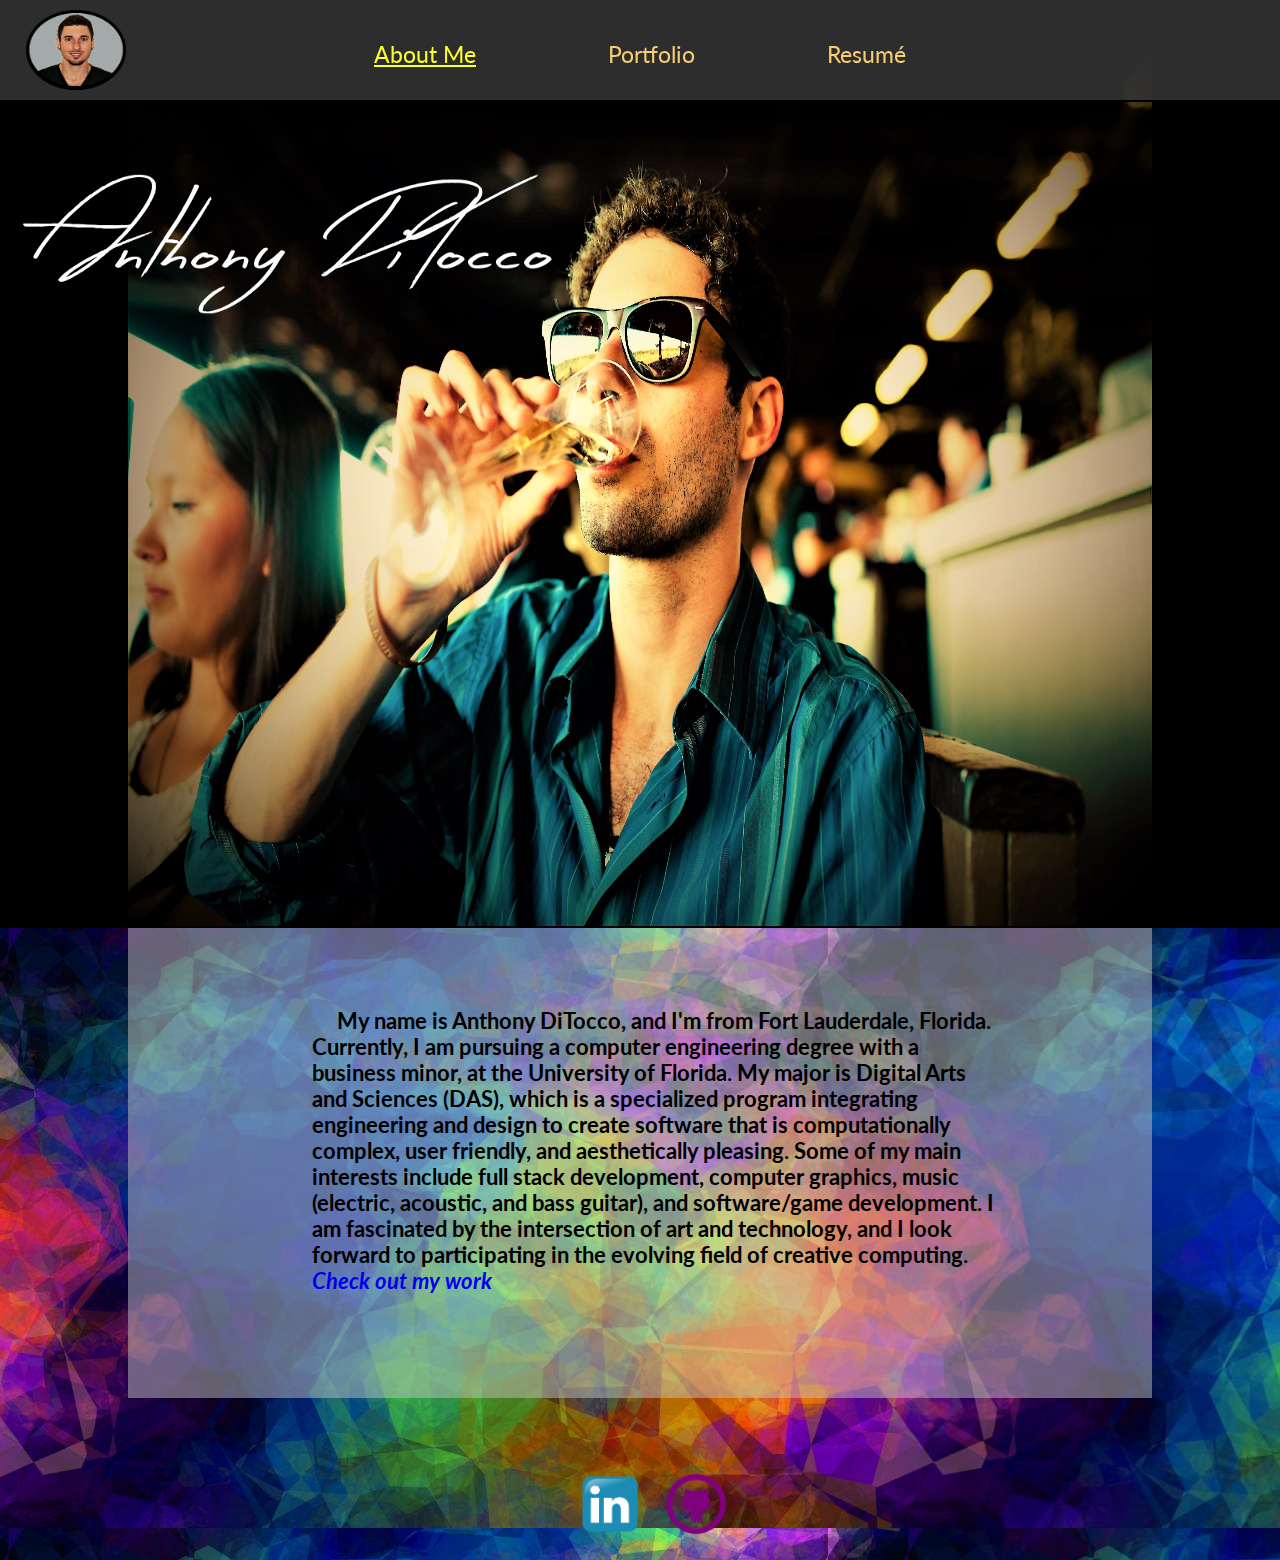
==== index.html @ 0363fcfb "imgs" ====
<html>
<head>  
	<link rel="stylesheet" type="text/css" href="https://fonts.googleapis.com/css?family=Lato">
	<link href="style.css" rel="stylesheet"/>
	<link rel="icon" type="image/png"
     href="images/MeIcon2.png" />
</head>
	<div class="header">
		<img class="iconImg" src="images/MeIcon2.png">
		<a id="aboutLink"class="pageLink" style="color: #FFFF2E;text-decoration: underline;"href="index.html">About Me</a>
		<a id="portLink"class="pageLink" href="portfolio.html">Portfolio</a>
		<a id="resLink"class="pageLink" href="resume.html">Resumé</a>
	</div>
	<div>
		<img src="images/nameWhite.png" style="left:0;margin-left:-2%;margin-top:70px;position:absolute;width:50%;height:35%;">
		<div style="background-color:black; width:100%;padding-top:2%;">
			<div id="picture"></div>
		</div>
		<div id="aboutMeBackground">
			<div class="body" style="margin-top:0px;margin-left: 10%;width:80%;padding-top:3%;padding-bottom:3%;"><!--<img id="me" src="images/meIcon2.png">--><p id="aboutMe" alight="right"> &nbsp; &nbsp; &nbsp;My name is Anthony DiTocco, and I'm from Fort Lauderdale, Florida. Currently, I am pursuing a computer engineering degree with a business minor, at the University of Florida. My major is Digital Arts and Sciences (DAS), which is a specialized program integrating engineering and design to create software that is computationally complex, user friendly, and aesthetically pleasing. Some of my main interests include full stack development, computer graphics, music (electric, acoustic, and bass guitar), and software/game development. I am fascinated by the intersection of art and technology, and I look forward to participating in the evolving field of creative computing. <a href="portfolio.html" style="text-decoration:none"><i>Check out my work</i></a></p><br><br></div>
			<br><br>
			<div style="text-align:center;">
				<br><br><a href="https://www.linkedin.com/in/anthony-ditocco-5b629bb9"><img class="linkedIn" src="images/linkedIn.png"></a><a href="https://github.com/adtiv"><img class="linkedIn" src="images/github.png"></a>
			</div>
		</div>
	</div>
</html>
---- style.css ----
body{
	margin:0;
	padding:0;
	font-family: 'Lato', sans-serif;
}
.header{
	padding-top:40px;
	padding-bottom:10px;
	width: 100%;
	height:50px;
	background-color:rgba(50,50,50,.9);
	border-bottom: 2px solid black;
	position:fixed;
	top:0;
	z-index: 1;
	text-align: center;
}
.pageLink{
	font-size: 145%;
	margin-left: 5%;
	margin-right: 5%;
}
.pageLink:link {
    color: #F7CE74;
    text-decoration: none;
}
/* visited link */
.pageLink:visited {
    color: #F7CE74;
}
/* mouse over link */
.pageLink:hover {
    color: #FFFF2E;
    text-decoration: underline;
}
/*
#aboutLink:hover {
	font-size: 155%;
}
#portLink:hover {
	font-size: 155%;
}
#resLink:hover {
	font-size: 155%;
}
*/
/* selected link */
.pageLink:active {
    color: blue;
}
#gitLink{
	font-weight: bold;
	color:blue;
	margin-left: 48%;
}
#gitLink:link{
	text-decoration: none;
}
#gitLink:hover{
	color: #FFFF2E;
    text-decoration: underline;
}
.body{
	margin-top: 100px;
	background-color:rgba(192,192,192,0.5);
	margin-left: 15%;
	margin-right:15%;
	position:relative;
	font-size:18px;
}
.iconImg{
	position:absolute;
	left:0;
	padding-left:2%;
	margin-top:-30px;
	height:80px;
	width:100px;
}
#aboutMeBackground{
	bottom: 0;
	overflow: auto;
	background-image:url("images/7.jpg");
}
.container{
	position:absolute;
	top:0;
	bottom: 0;
	overflow: auto;
	height: 100%;
	background-image:url("images/background4.jpg");
}
#me{
	padding-top:5%;
	padding-left:25%;
}
#picture{
	margin:auto;
	background-image:url('images/meTrack.JPG');
	width:80%;
	height:100%;
	background-size:100% 100%;
	border-bottom: 2px solid black
}
#aboutMe{
	font-size: 120%;
	font-weight: bold;
	padding-top:2%;
	padding-left: 18%;
	padding-right:15%;
}
#resume{
	padding-top:5%;
	padding-left:20%;
	padding-bottom:5%;
}
.folioHeader{
	font-size: 325%;
	font-family: 'Abril Fatface', sans-serif;
}
.folioPiece{
	border-bottom:2px solid black;
	padding:2%;
	padding-bottom:5%;
	padding-top:5%;
}
#tdPic{
	margin-right: 2%;

}
#description{
	width: 30%;
	position:relative;
	float:right;
}
#caPic{
	margin-left: 3%;
}
#cbcPic{
	margin-left: 3%;
}
#description2{
	padding-left:5%;
	width: 45%;
	position:relative;
	display: inline-block;
}
#art{
	display:inline-block;
	margin-left: 75%;
	margin-top:-35%;
}
.codeLink{
	color: blue;
}
.linkedIn{
	width:60px;
	height:60px;
	padding-left: 2%;
	text-align: center;
	margin-bottom: 2%;
}
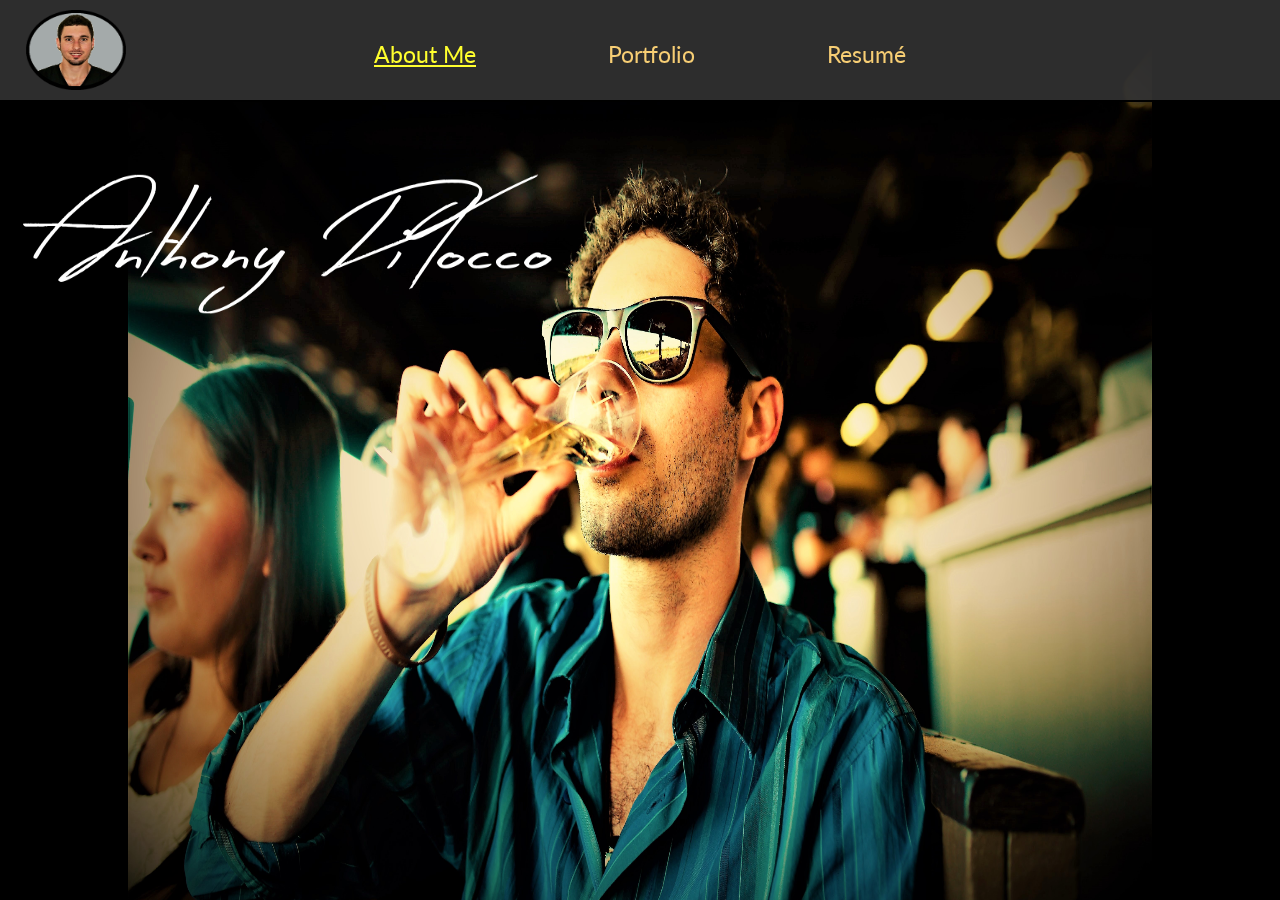
==== commit e1bedc9f: "aesthetics" ====
--- a/index.html
+++ b/index.html
@@ -11,7 +11,7 @@
 		<a id="portLink"class="pageLink" href="portfolio.html">Portfolio</a>
 		<a id="resLink"class="pageLink" href="resume.html">Resumé</a>
 	</div>
-	<div>
+	<div id="containerHome">
 		<img src="images/nameWhite.png" style="left:0;margin-left:-2%;margin-top:70px;position:absolute;width:50%;height:35%;">
 		<div style="background-color:black; width:100%;padding-top:2%;">
 			<div id="picture"></div>
--- a/style.css
+++ b/style.css
@@ -89,6 +89,13 @@
 	height: 100%;
 	background-image:url("images/background4.jpg");
 }
+#containerHome{
+	position:absolute;
+	top:0;
+	bottom: 0;
+	overflow: auto;
+	height: 100%;	
+}
 #me{
 	padding-top:5%;
 	padding-left:25%;
@@ -122,6 +129,13 @@
 	padding:2%;
 	padding-bottom:5%;
 	padding-top:5%;
+}
+.subFolioCategory{
+	font-family: 'Abril Fatface', sans-serif;
+	margin-left: 5%;
+	font-size: 250%;
+	color:rgb(10,10,30);
+	font-weight: bold;
 }
 #tdPic{
 	margin-right: 2%;
@@ -157,5 +171,5 @@
 	height:60px;
 	padding-left: 2%;
 	text-align: center;
-	margin-bottom: 2%;
+	margin-bottom: 1%;
 }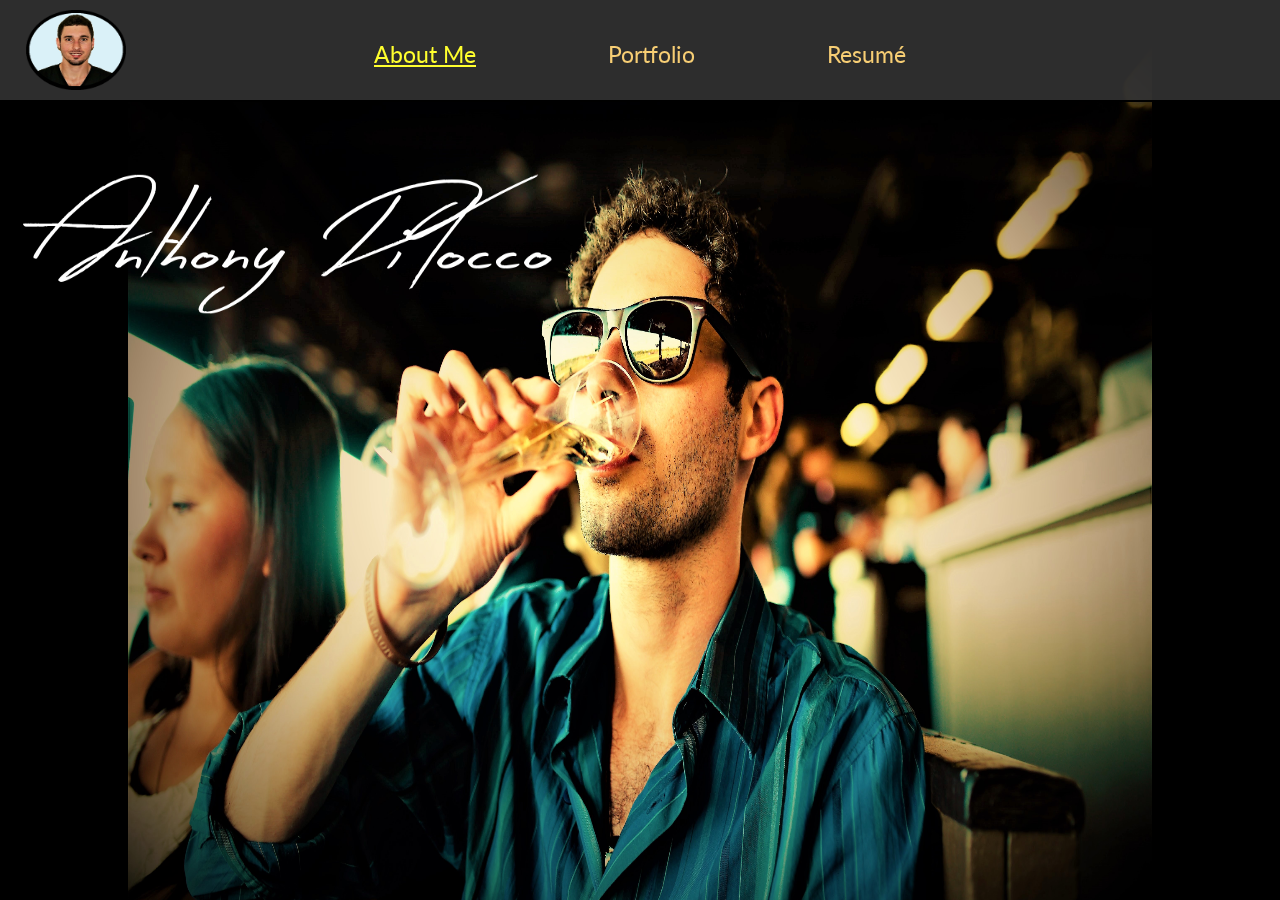
==== commit 2880fbfe: "mobile test" ====
--- a/index.html
+++ b/index.html
@@ -3,10 +3,10 @@
 	<link rel="stylesheet" type="text/css" href="https://fonts.googleapis.com/css?family=Lato">
 	<link href="style.css" rel="stylesheet"/>
 	<link rel="icon" type="image/png"
-     href="images/MeIcon2.png" />
+     href="images/MeIcon.png" />
 </head>
 	<div class="header">
-		<img class="iconImg" src="images/MeIcon2.png">
+		<img class="iconImg" src="images/MeIcon.png">
 		<a id="aboutLink"class="pageLink" style="color: #FFFF2E;text-decoration: underline;"href="index.html">About Me</a>
 		<a id="portLink"class="pageLink" href="portfolio.html">Portfolio</a>
 		<a id="resLink"class="pageLink" href="resume.html">Resumé</a>
@@ -20,7 +20,7 @@
 			<div class="body" style="margin-top:0px;margin-left: 10%;width:80%;padding-top:3%;padding-bottom:3%;"><!--<img id="me" src="images/meIcon2.png">--><p id="aboutMe" alight="right"> &nbsp; &nbsp; &nbsp;My name is Anthony DiTocco, and I'm from Fort Lauderdale, Florida. Currently, I am pursuing a computer engineering degree with a business minor, at the University of Florida. My major is Digital Arts and Sciences (DAS), which is a specialized program integrating engineering and design to create software that is computationally complex, user friendly, and aesthetically pleasing. Some of my main interests include full stack development, computer graphics, music (electric, acoustic, and bass guitar), and software/game development. I am fascinated by the intersection of art and technology, and I look forward to participating in the evolving field of creative computing. <a href="portfolio.html" style="text-decoration:none"><i>Check out my work</i></a></p><br><br></div>
 			<br><br>
 			<div style="text-align:center;">
-				<br><br><a href="https://www.linkedin.com/in/anthony-ditocco-5b629bb9"><img class="linkedIn" src="images/linkedIn.png"></a><a href="https://github.com/adtiv"><img class="linkedIn" src="images/github.png"></a>
+				<br><br><a href="https://github.com/adtiv"><img class="linkedIn" src="images/github.png"></a><a href="https://www.linkedin.com/in/anthony-ditocco-5b629bb9"><img class="linkedIn" src="images/linkedIn.png"></a>
 			</div>
 		</div>
 	</div>
--- a/style.css
+++ b/style.css
@@ -121,21 +121,56 @@
 	padding-bottom:5%;
 }
 .folioHeader{
-	font-size: 325%;
-	font-family: 'Abril Fatface', sans-serif;
+	font-family: 'Abril Fatface', cursive;
+	font-size: 400%;
+}
+.headerBreak { 
+  border: 0; 
+  height: 35px; 
+  border-style: solid; 
+  border-color: #8c8c8c; 
+  border-width: 2px 0 0 0; 
+  border-radius: 20px; 
+} 
+.headerBreak:before { 
+  display: block; 
+  content: ""; 
+  height: 35px; 
+  margin-top: -31px; 
+  border-style: solid; 
+  border-color: #8c8c8c; 
+  border-width: 0 0 2px 0; 
+  border-radius: 20px; 
+}
+.subHeaderBreak{
+  margin-top: -90px;
+  margin-bottom: 5%;
+  width: 50%;
+  float: left;
+  border: 0;
+  border-top: 2px solid #8c8c8c;
+  border-bottom: 2px solid #8c8c8c;;
+  box-shadow: 0 0 10px 1px black;
 }
 .folioPiece{
-	border-bottom:2px solid black;
+	font-weight: bold;
+	border-bottom:1px solid black;
+	font-size: 120%;
 	padding:2%;
 	padding-bottom:5%;
 	padding-top:5%;
 }
 .subFolioCategory{
-	font-family: 'Abril Fatface', sans-serif;
-	margin-left: 5%;
-	font-size: 250%;
-	color:rgb(10,10,30);
-	font-weight: bold;
+	font-family: 'Pacifico', cursive;
+	margin-left: 1%;
+	margin-top: 0;
+	font-size: 280%;
+	color:rgb(10,10,35);
+	font-weight: bold;
+}
+.codeUsed{
+	color:rgb(10,10,55);
+
 }
 #tdPic{
 	margin-right: 2%;
@@ -172,4 +207,16 @@
 	padding-left: 2%;
 	text-align: center;
 	margin-bottom: 1%;
-}+}
+canvas{
+  left:0;
+  position:absolute;
+  width: 100%;
+  height: 100%;
+  margin-left: -32%;
+  border:5px solid rgba(255,255,255,0.1);
+  box-shadow:inset 0 0 100px #4162a9;
+  transform:translateZ(0);
+}
+
+
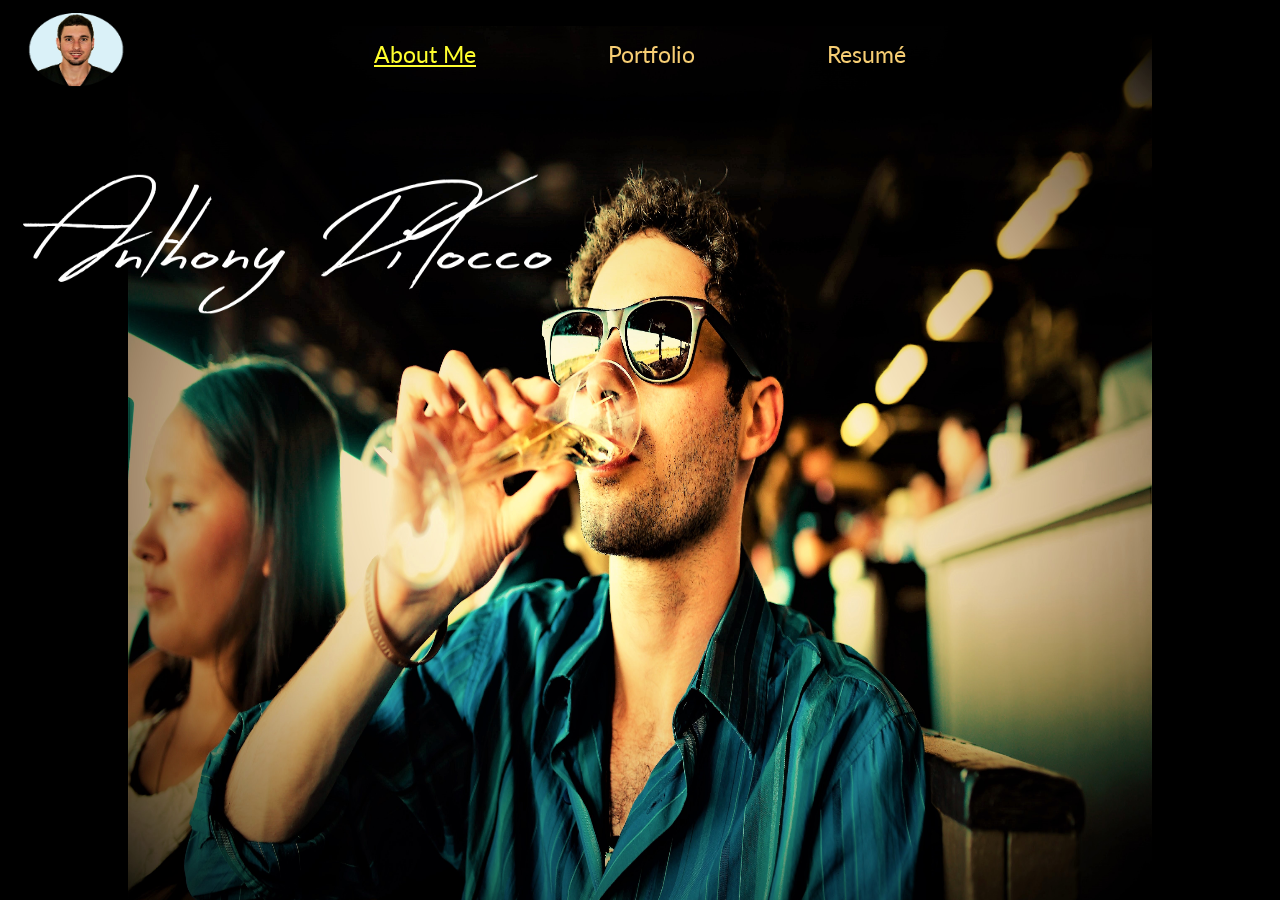
==== commit 52943d9d: "fiti" ====
--- a/index.html
+++ b/index.html
@@ -5,7 +5,7 @@
 	<link rel="icon" type="image/png"
      href="images/MeIcon.png" />
 </head>
-	<div class="header">
+	<div id="firstHeader">
 		<img class="iconImg" src="images/MeIcon.png">
 		<a id="aboutLink"class="pageLink" style="color: #FFFF2E;text-decoration: underline;"href="index.html">About Me</a>
 		<a id="portLink"class="pageLink" href="portfolio.html">Portfolio</a>
--- a/style.css
+++ b/style.css
@@ -15,6 +15,17 @@
 	z-index: 1;
 	text-align: center;
 }
+#firstHeader{
+	padding-top:40px;
+	padding-bottom:10px;
+	width: 100%;
+	height:50px;
+	background-color:rgba(50,50,50,0);
+	position:fixed;
+	top:0;
+	z-index: 1;
+	text-align: center;
+}
 .pageLink{
 	font-size: 145%;
 	margin-left: 5%;
@@ -125,25 +136,13 @@
 	font-size: 400%;
 }
 .headerBreak { 
-  border: 0; 
-  height: 35px; 
-  border-style: solid; 
-  border-color: #8c8c8c; 
-  border-width: 2px 0 0 0; 
-  border-radius: 20px; 
+ border : 0;
+  height: 3px; 
+  background-image: linear-gradient(to right, rgba(0, 0, 0, 0), rgba(0, 0, 0, 0.75), rgba(0, 0, 0, 0)); 
 } 
-.headerBreak:before { 
-  display: block; 
-  content: ""; 
-  height: 35px; 
-  margin-top: -31px; 
-  border-style: solid; 
-  border-color: #8c8c8c; 
-  border-width: 0 0 2px 0; 
-  border-radius: 20px; 
-}
+
 .subHeaderBreak{
-  margin-top: -90px;
+  margin-top: -85px;
   margin-bottom: 5%;
   width: 50%;
   float: left;
@@ -153,6 +152,7 @@
   box-shadow: 0 0 10px 1px black;
 }
 .folioPiece{
+	text-align: center;
 	font-weight: bold;
 	border-bottom:1px solid black;
 	font-size: 120%;
@@ -161,10 +161,11 @@
 	padding-top:5%;
 }
 .subFolioCategory{
+	text-align: left;
 	font-family: 'Pacifico', cursive;
 	margin-left: 1%;
 	margin-top: 0;
-	font-size: 280%;
+	font-size: 250%;
 	color:rgb(10,10,35);
 	font-weight: bold;
 }
@@ -181,12 +182,11 @@
 	position:relative;
 	float:right;
 }
-#caPic{
+.caPic{
 	margin-left: 3%;
-}
-#cbcPic{
-	margin-left: 3%;
-}
+	border:2px solid black;
+}
+
 #description2{
 	padding-left:5%;
 	width: 45%;
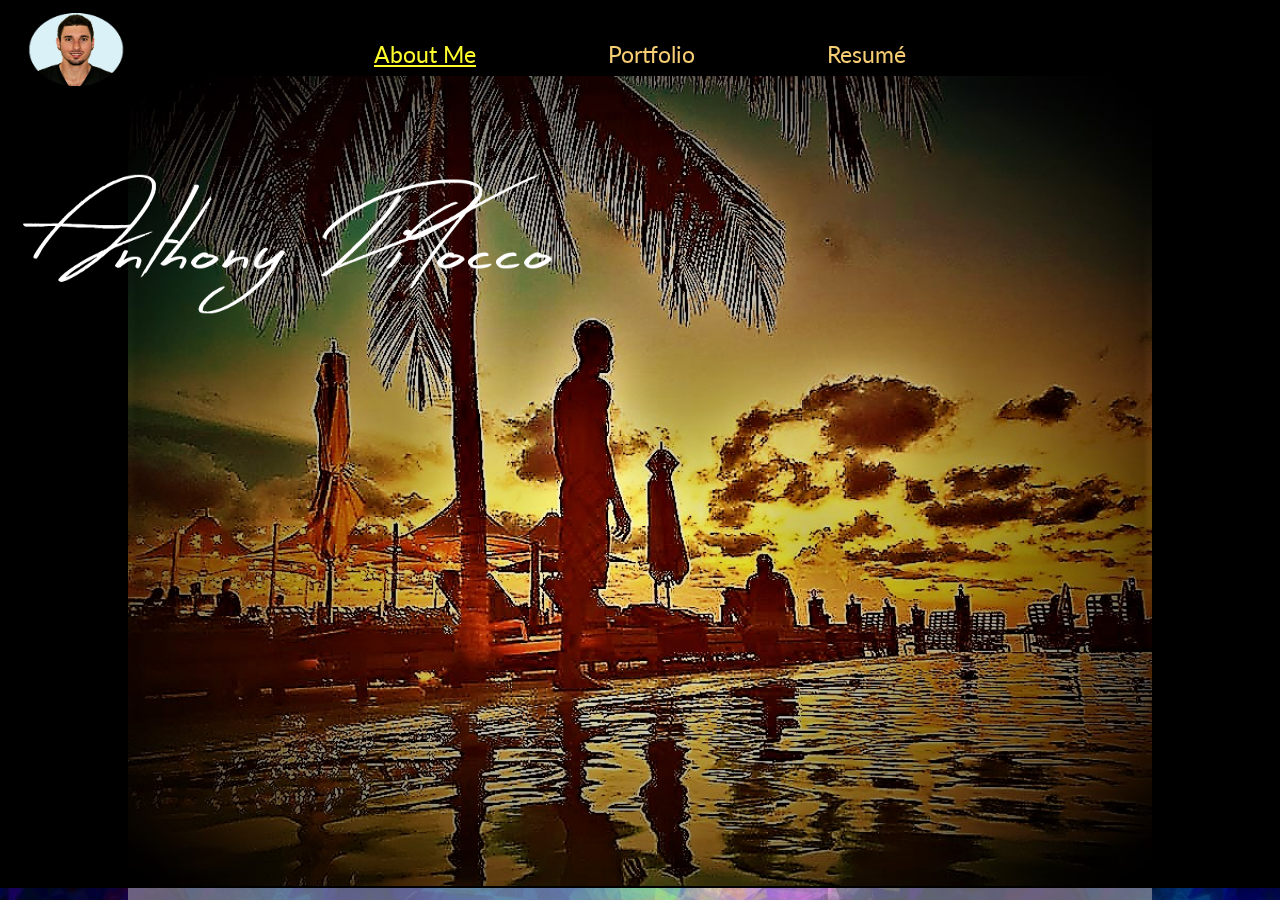
==== commit c755aaa8: "google analytics" ====
--- a/index.html
+++ b/index.html
@@ -4,6 +4,16 @@
 	<link href="style.css" rel="stylesheet"/>
 	<link rel="icon" type="image/png"
      href="images/MeIcon.png" />
+	<script>
+	  (function(i,s,o,g,r,a,m){i['GoogleAnalyticsObject']=r;i[r]=i[r]||function(){
+	  (i[r].q=i[r].q||[]).push(arguments)},i[r].l=1*new Date();a=s.createElement(o),
+	  m=s.getElementsByTagName(o)[0];a.async=1;a.src=g;m.parentNode.insertBefore(a,m)
+	  })(window,document,'script','https://www.google-analytics.com/analytics.js','ga');
+
+	  ga('create', 'UA-90130633-1', 'auto');
+	  ga('send', 'pageview');
+
+	</script>
 </head>
 	<div id="firstHeader">
 		<img class="iconImg" src="images/MeIcon.png">
--- a/style.css
+++ b/style.css
@@ -8,7 +8,7 @@
 	padding-bottom:10px;
 	width: 100%;
 	height:50px;
-	background-color:rgba(50,50,50,.9);
+	background-color:rgba(50,50,50,.95);
 	border-bottom: 2px solid black;
 	position:fixed;
 	top:0;
@@ -113,10 +113,11 @@
 }
 #picture{
 	margin:auto;
-	background-image:url('images/meTrack.JPG');
+	background-image:url('images/MePool2.jpg');
 	width:80%;
-	height:100%;
+	height:90%;
 	background-size:100% 100%;
+	margin-top: 50px;
 	border-bottom: 2px solid black
 }
 #aboutMe{
@@ -128,21 +129,25 @@
 }
 #resume{
 	padding-top:5%;
-	padding-left:20%;
 	padding-bottom:5%;
+}
+#resumeBody{
+	text-align: center;
 }
 .folioHeader{
 	font-family: 'Abril Fatface', cursive;
+	font-family: 'Fontdiner Swanky', cursive;
 	font-size: 400%;
 }
 .headerBreak { 
- border : 0;
+  margin-top: -15px;
+  border : 0;
   height: 3px; 
   background-image: linear-gradient(to right, rgba(0, 0, 0, 0), rgba(0, 0, 0, 0.75), rgba(0, 0, 0, 0)); 
 } 
 
 .subHeaderBreak{
-  margin-top: -85px;
+  margin-top: -60px;
   margin-bottom: 5%;
   width: 50%;
   float: left;
@@ -165,7 +170,7 @@
 	font-family: 'Pacifico', cursive;
 	margin-left: 1%;
 	margin-top: 0;
-	font-size: 250%;
+	font-size: 225%;
 	color:rgb(10,10,35);
 	font-weight: bold;
 }
@@ -208,15 +213,5 @@
 	text-align: center;
 	margin-bottom: 1%;
 }
-canvas{
-  left:0;
-  position:absolute;
-  width: 100%;
-  height: 100%;
-  margin-left: -32%;
-  border:5px solid rgba(255,255,255,0.1);
-  box-shadow:inset 0 0 100px #4162a9;
-  transform:translateZ(0);
-}
-
-
+
+
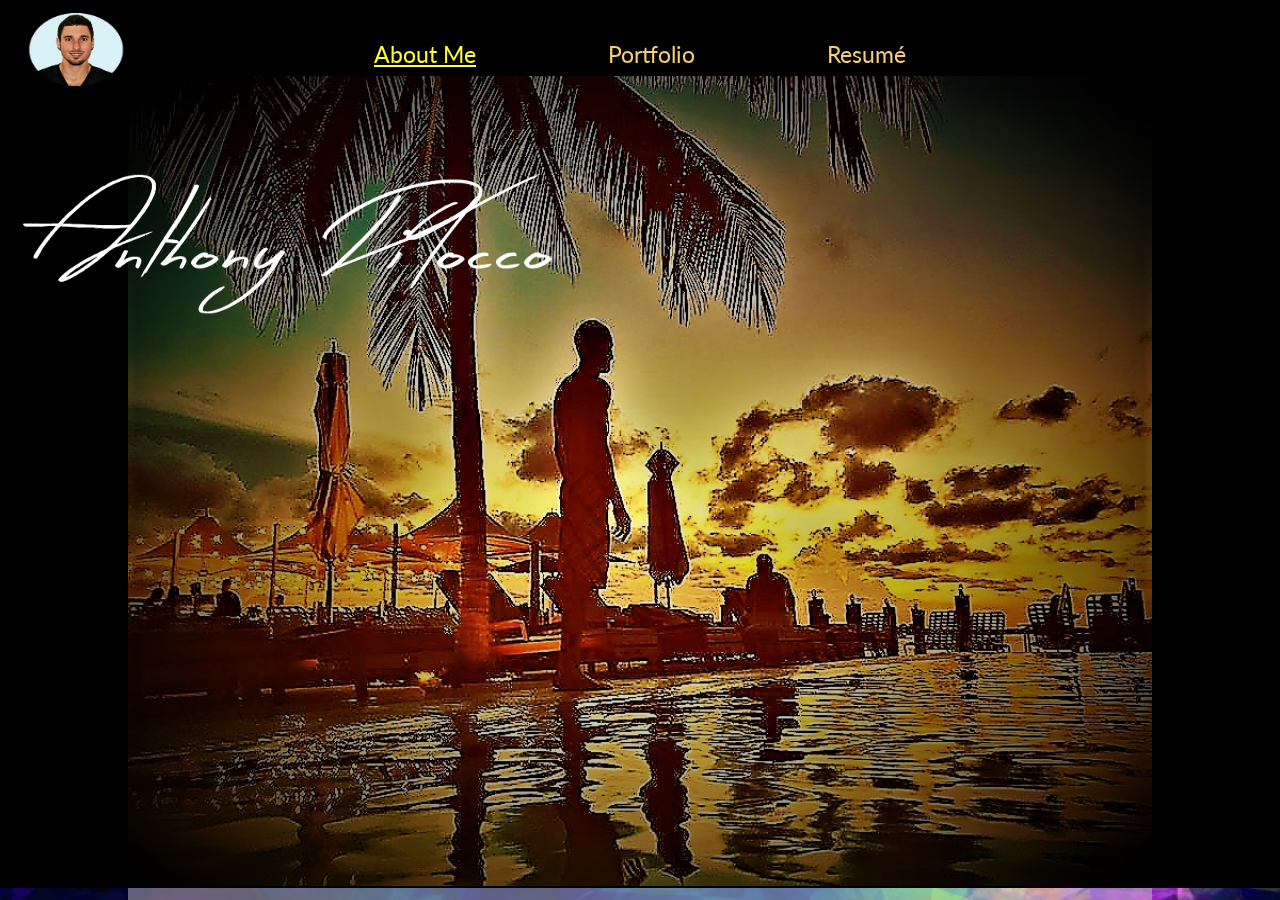
==== commit a58a304b: "update description" ====
--- a/index.html
+++ b/index.html
@@ -12,22 +12,26 @@
 
 	  ga('create', 'UA-90130633-1', 'auto');
 	  ga('send', 'pageview');
-
+	  
+	  var isIE = /*@cc_on!@*/false || !!document.documentMode;
+	  if(isIE){
+	  	alert("This site is not optimized for IE, please use a different browser");
+	  }
 	</script>
 </head>
 	<div id="firstHeader">
 		<img class="iconImg" src="images/MeIcon.png">
-		<a id="aboutLink"class="pageLink" style="color: #FFFF2E;text-decoration: underline;"href="index.html">About Me</a>
-		<a id="portLink"class="pageLink" href="portfolio.html">Portfolio</a>
-		<a id="resLink"class="pageLink" href="resume.html">Resumé</a>
+		<a id="aboutLink" class="pageLink" style="color: #FFFF2E;text-decoration: underline;" href="index.html">About Me</a>
+		<a id="portLink" class="pageLink" href="portfolio.html">Portfolio</a>
+		<a id="resLink" class="pageLink" href="resume.html">Resumé</a>
 	</div>
 	<div id="containerHome">
-		<img src="images/nameWhite.png" style="left:0;margin-left:-2%;margin-top:70px;position:absolute;width:50%;height:35%;">
-		<div style="background-color:black; width:100%;padding-top:2%;">
+		<img src="images/nameWhite.png" id="nameText">
+		<div id="homePicDiv">
 			<div id="picture"></div>
 		</div>
 		<div id="aboutMeBackground">
-			<div class="body" style="margin-top:0px;margin-left: 10%;width:80%;padding-top:3%;padding-bottom:3%;"><!--<img id="me" src="images/meIcon2.png">--><p id="aboutMe" alight="right"> &nbsp; &nbsp; &nbsp;My name is Anthony DiTocco, and I'm from Fort Lauderdale, Florida. Currently, I am pursuing a computer engineering degree with a business minor, at the University of Florida. My major is Digital Arts and Sciences (DAS), which is a specialized program integrating engineering and design to create software that is computationally complex, user friendly, and aesthetically pleasing. Some of my main interests include full stack development, computer graphics, music (electric, acoustic, and bass guitar), and software/game development. I am fascinated by the intersection of art and technology, and I look forward to participating in the evolving field of creative computing. <a href="portfolio.html" style="text-decoration:none"><i>Check out my work</i></a></p><br><br></div>
+			<div class="body" style="margin-top:0px;margin-left: 10%;width:80%;padding-top:3%;padding-bottom:3%;"><!--<img id="me" src="images/meIcon2.png">--><p id="aboutMe" alight="right"> &nbsp; &nbsp; &nbsp;My name is Anthony DiTocco, and I'm from Fort Lauderdale, Florida. I recently graduated from University of Florida's CISE department, with a minor in Business Administration. My major is called Digital Arts and Sciences (DAS), which is a specialized program integrating engineering and design to create software that is computationally complex, user friendly, and aesthetically pleasing. Some of my main interests include full stack software/game development, computer graphics, music (electric, acoustic, and bass guitar), and human computer interaction. I am fascinated by the intersection of art and technology, and I look forward to participating in the evolving field of creative computing. <a href="portfolio.html" style="text-decoration:none"><i>Check out my work</i></a></p><br><br></div>
 			<br><br>
 			<div style="text-align:center;">
 				<br><br><a href="https://github.com/adtiv"><img class="linkedIn" src="images/github.png"></a><a href="https://www.linkedin.com/in/anthony-ditocco-5b629bb9"><img class="linkedIn" src="images/linkedIn.png"></a>
--- a/style.css
+++ b/style.css
@@ -71,6 +71,14 @@
 	color: #FFFF2E;
     text-decoration: underline;
 }
+#nameText{
+	left:0;
+	margin-left:-2%;
+	margin-top:70px;
+	position:absolute;
+	width:50%;
+	height:35%;
+}
 .body{
 	margin-top: 100px;
 	background-color:rgba(192,192,192,0.5);
@@ -89,6 +97,7 @@
 }
 #aboutMeBackground{
 	bottom: 0;
+	background-size: 100% 100%;
 	overflow: auto;
 	background-image:url("images/7.jpg");
 }
@@ -113,12 +122,17 @@
 }
 #picture{
 	margin:auto;
-	background-image:url('images/MePool2.jpg');
+	background-image:url('images/MePool2.jpg');	
 	width:80%;
 	height:90%;
 	background-size:100% 100%;
 	margin-top: 50px;
-	border-bottom: 2px solid black
+	border-bottom: 2px solid black;
+}
+#homePicDiv{
+	background-color:black; 
+	width:100%;
+	padding-top:2%;
 }
 #aboutMe{
 	font-size: 120%;
@@ -182,6 +196,8 @@
 	margin-right: 2%;
 
 }
+.fotorama{
+}
 #description{
 	width: 30%;
 	position:relative;
@@ -191,7 +207,19 @@
 	margin-left: 3%;
 	border:2px solid black;
 }
-
+.mobileBottomMargin{
+	width:100%;
+    display: block;
+    height: 1px;
+    border: 0;
+    border-top: 1px solid rgba(0,0,0,0);
+    margin: 1em 0;
+    padding: 0; 
+}
+.mobilePicDiv{
+	width:50%;
+	float:left;
+}
 #description2{
 	padding-left:5%;
 	width: 45%;
